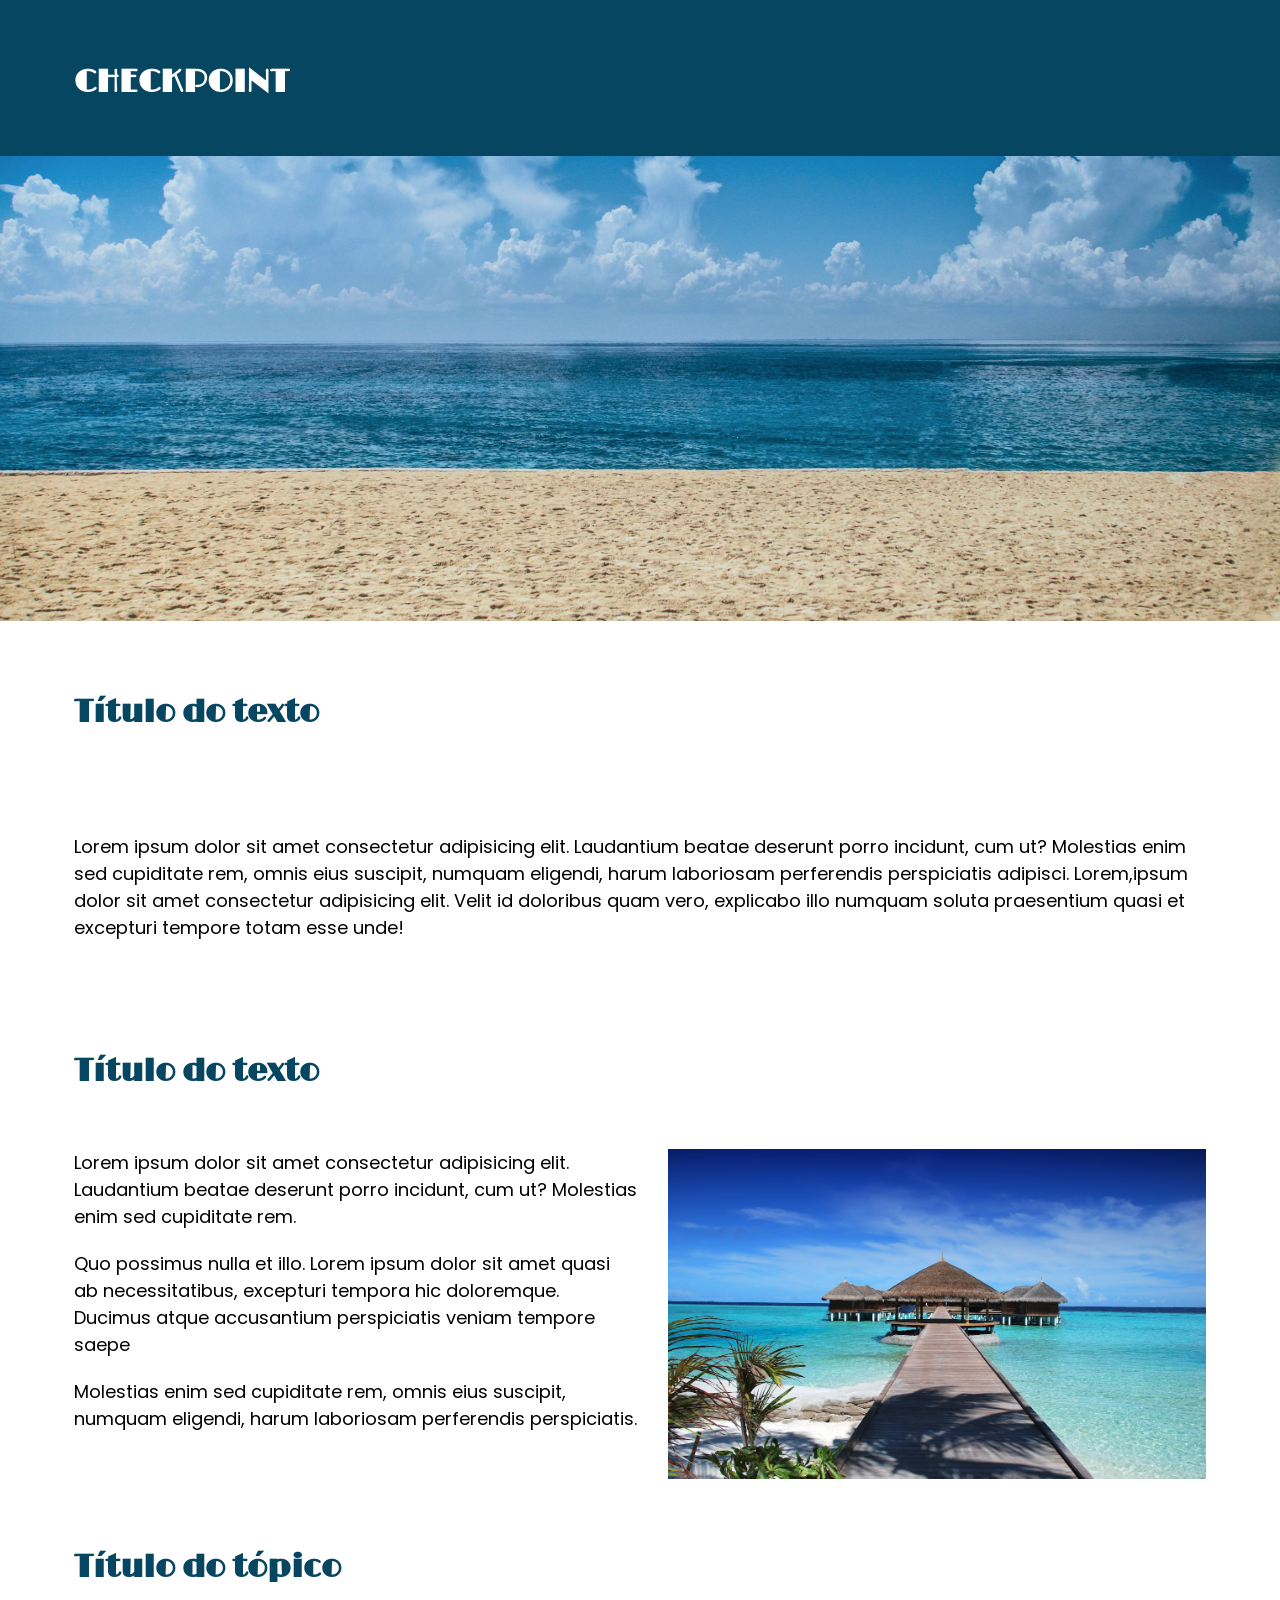
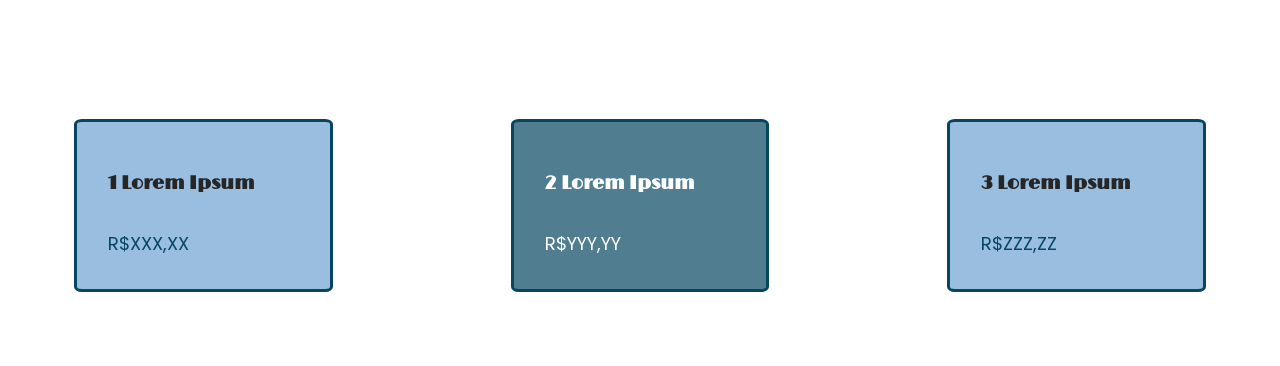
==== CP1/index.html @ 5dd76e9a "add conteudo preço" ====
<!DOCTYPE html>
<html lang="pt-br">
<head>
    <meta charset="UTF-8">
    <meta name="viewport" content="width=device-width, initial-scale=1.0">
    <link href="./style.css" rel="stylesheet">
     <link href="./flex.css" rel="stylesheet">


    <!-- Nome:Gabriella Viana Lisboa RM:573504
         Nome:Isadora -->

    <title>CHECKPOINT 1</title>
</head>
<body>
   <header>
    <h1>CHECKPOINT</h1>
  </header>

  <img src="./images/banner.jpg" alt="Praia"><br>

  <h2>Título do texto</h2>

 
 <section>
  <p>Lorem ipsum dolor sit amet consectetur adipisicing elit. Laudantium beatae deserunt porro incidunt, cum ut? Molestias enim 
    sed cupiditate rem, omnis eius suscipit, numquam eligendi, harum laboriosam perferendis perspiciatis adipisci. Lorem,ipsum 
    dolor sit amet consectetur adipisicing elit. Velit id doloribus quam vero, explicabo illo numquam soluta praesentium quasi et
    excepturi tempore totam esse unde! </p>

    <h2>Título do texto</h2>
    
    <div class="content-wrapper">
      <div class="text-content">
        <p>Lorem ipsum dolor sit amet consectetur adipisicing elit. Laudantium beatae deserunt porro incidunt, cum ut?
         Molestias enim sed cupiditate rem.</p>

         <p>
          Quo possimus nulla et illo. Lorem ipsum dolor sit amet quasi ab necessitatibus, excepturi tempora hic doloremque.
          Ducimus atque accusantium perspiciatis veniam tempore saepe</p>

          <p>Molestias enim sed cupiditate rem, omnis eius suscipit,
           numquam eligendi, harum laboriosam perferendis perspiciatis.</p>
      </div>
      <img src="./images/img-1.jpg" alt="Praia" class="side-image">
    </div>

   </section>

   <h2>Título do tópico</h2>

    <div id="modelo-5" class="container">
        <div class="box box-1"><h3>1 Lorem Ipsum</h3>
             <p id="txt">R$XXX,XX</p>
        </div>

        <div class="box box-2"><h3 id="meio">2 Lorem Ipsum</h3>
            <p id="meio-preco">R$YYY,YY</p>
        </div>
 
        <div class="box box-3"><h3>3 Lorem Ipsum</h3>
              <p id="txt">R$ZZZ,ZZ</p>
        </div>
        
    </div>




</body>
</html>
---- CP1/style.css ----
@import url('https://fonts.googleapis.com/css2?family=Limelight&display=swap');
@import url('https://fonts.googleapis.com/css2?family=Poppins:ital,wght@0,100;0,200;0,300;0,400;0,500;0,600;0,700;0,800;0,900;1,100;1,200;1,300;1,400;1,500;1,600;1,700;1,800;1,900&display=swap');
body{
    margin: 0;
    padding: 0;
    box-sizing: border-box;
}

header{
     background-color: #064661;
     padding: 42px 74px 32px;
     color: #ffffff;
     font-family: limelight;
   
    
}img{
    width: 100%;
    height: 465px;
    object-fit: cover;
}
h2{
    padding: 42px 74px 32px;
    color: #064661;
    font-family: limelight;
    font-size: 32px;
}
p{
    padding: 42px 74px ;
    font-size: 18px;
    font-family: poppins;
}

.box {
    width: 357px;
    height: 167px;
    margin: 74px;
    border-radius: 3%;
    border: 3px solid #064661;
   
}

.box-1 { background-color: #99BEDF; }
.box-2 { background-color: rgba(6, 70, 97, 0.7); }
.box-3 { background-color: #99BEDF; }

h3{
    padding: 31px;
    color: #262626;
    font-family: limelight;
   
}
#meio{
    color: #ffffff;
    padding: 31px;
    font-family: limelight;
}

#txt{
   
    color: #064661;
    font-family: poppins;
    padding: 31px;
    margin-top: -46px;  
  
}
#meio-preco{
    color: #ffffff;
    padding: 31px;
    font-family: poppins;  
    margin-top: -46px;  
}
---- CP1/flex.css ----
.content-wrapper{
    display: flex;
    align-items: stretch;
    gap: 30px;
    padding: 0 74px;
}

.text-content{
    flex: 1;
    display: flex;
    flex-direction: column;
}

.text-content p{
    padding: 0 0 20px 0;
    margin: 0;
}

.side-image{
    width: 538px;
    height: 330px;
    object-fit: cover;
    flex-shrink: 0;
}

#modelo-5{
    display: flex;
    align-items: stretch;
    gap: 30px;
    justify-content: center;
}
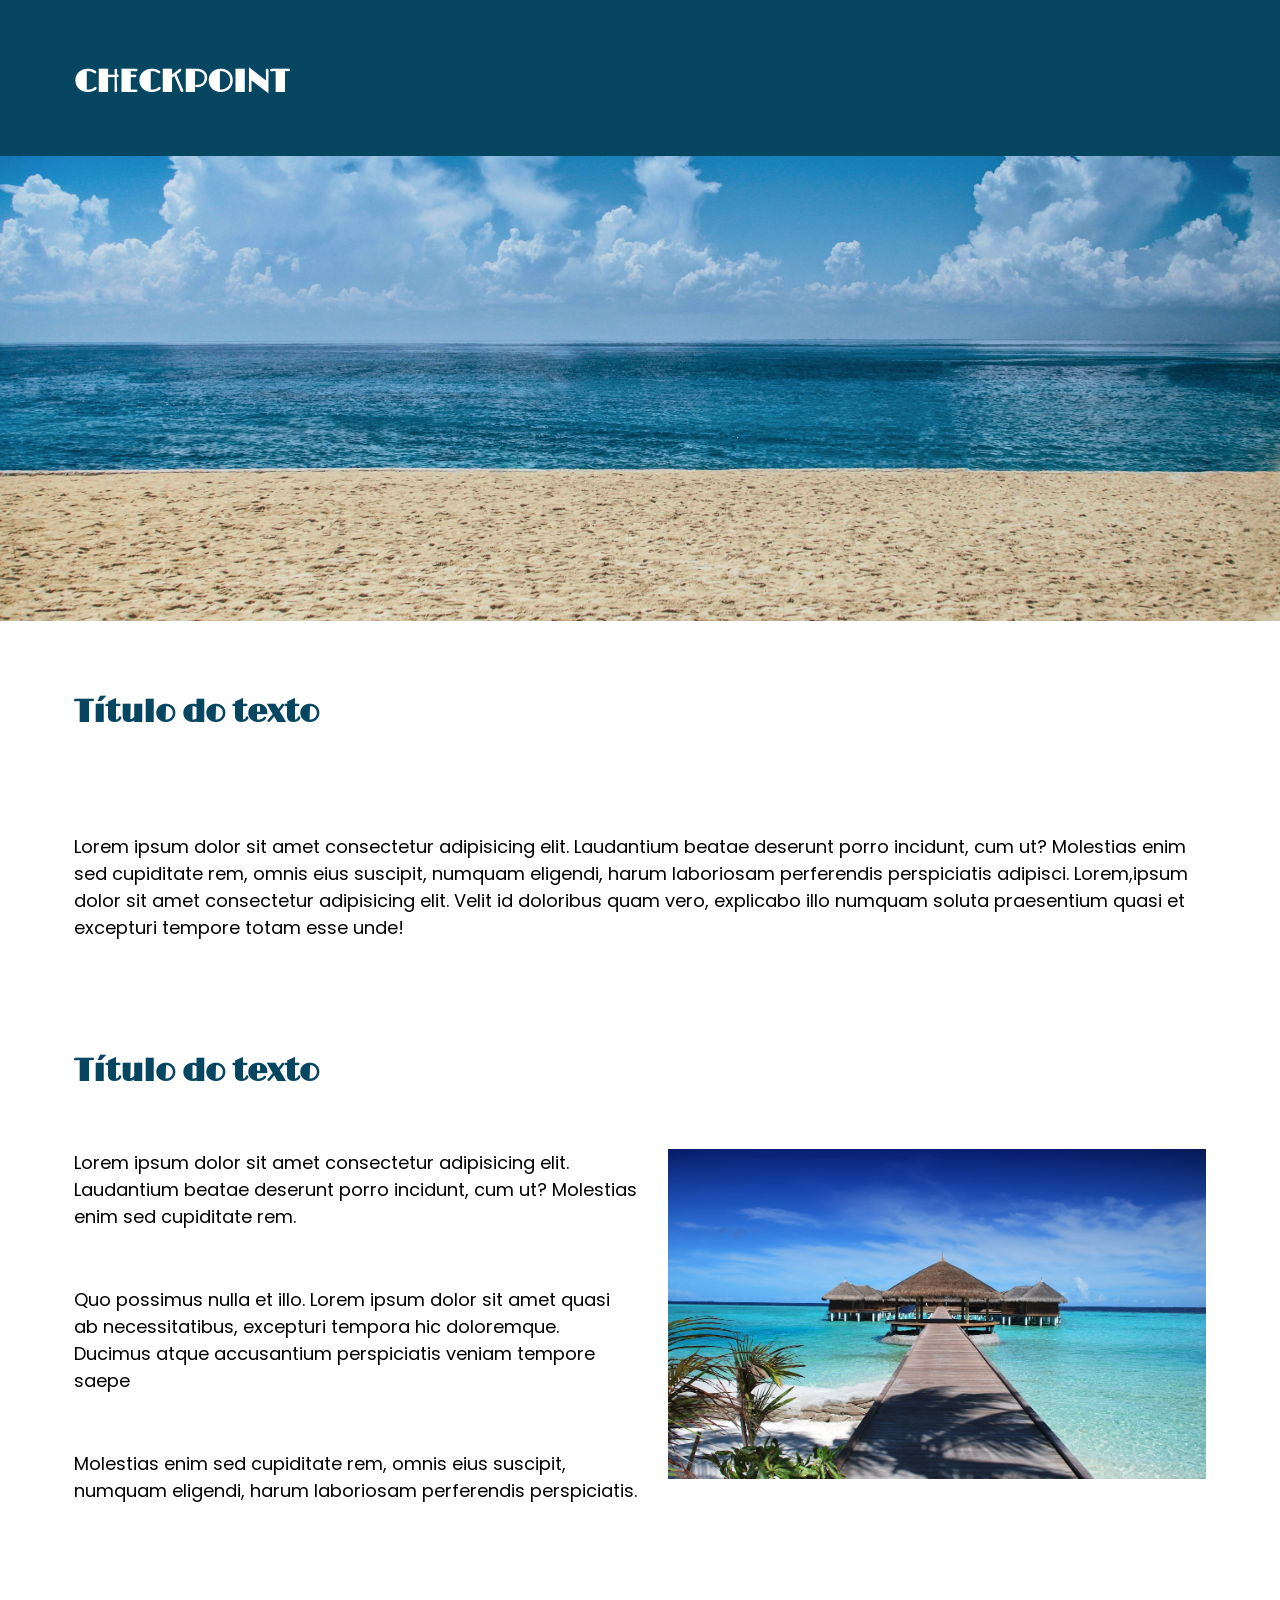
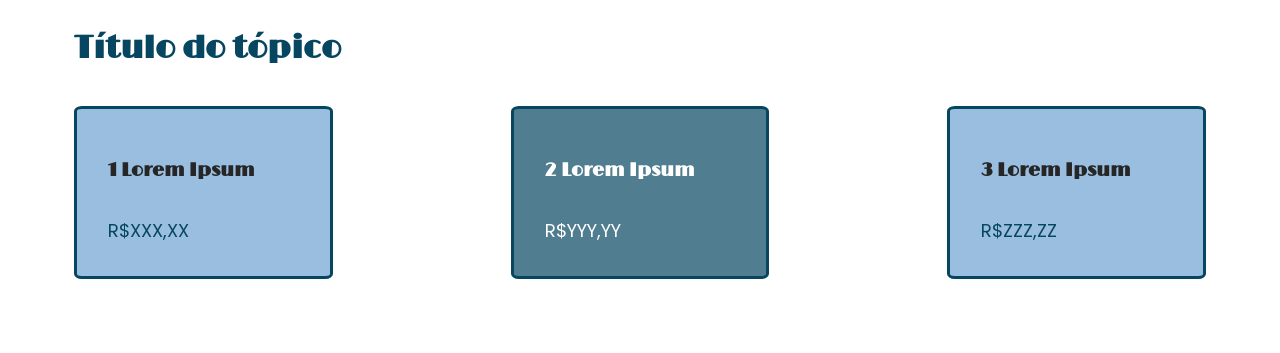
==== commit 4eb079b7: "Melhoria no box" ====
--- a/CP1/index.html
+++ b/CP1/index.html
@@ -33,14 +33,14 @@
     <div class="content-wrapper">
       <div class="text-content">
         <p>Lorem ipsum dolor sit amet consectetur adipisicing elit. Laudantium beatae deserunt porro incidunt, cum ut?
-         Molestias enim sed cupiditate rem.</p>
+         Molestias enim sed cupiditate rem.</p><br><br>
 
          <p>
           Quo possimus nulla et illo. Lorem ipsum dolor sit amet quasi ab necessitatibus, excepturi tempora hic doloremque.
-          Ducimus atque accusantium perspiciatis veniam tempore saepe</p>
+          Ducimus atque accusantium perspiciatis veniam tempore saepe</p><br><br>
 
           <p>Molestias enim sed cupiditate rem, omnis eius suscipit,
-           numquam eligendi, harum laboriosam perferendis perspiciatis.</p>
+           numquam eligendi, harum laboriosam perferendis perspiciatis.</p><br><br>
       </div>
       <img src="./images/img-1.jpg" alt="Praia" class="side-image">
     </div>
--- a/CP1/style.css
+++ b/CP1/style.css
@@ -36,6 +36,7 @@
     margin: 74px;
     border-radius: 3%;
     border: 3px solid #064661;
+    margin-top: -20px;
    
 }
 
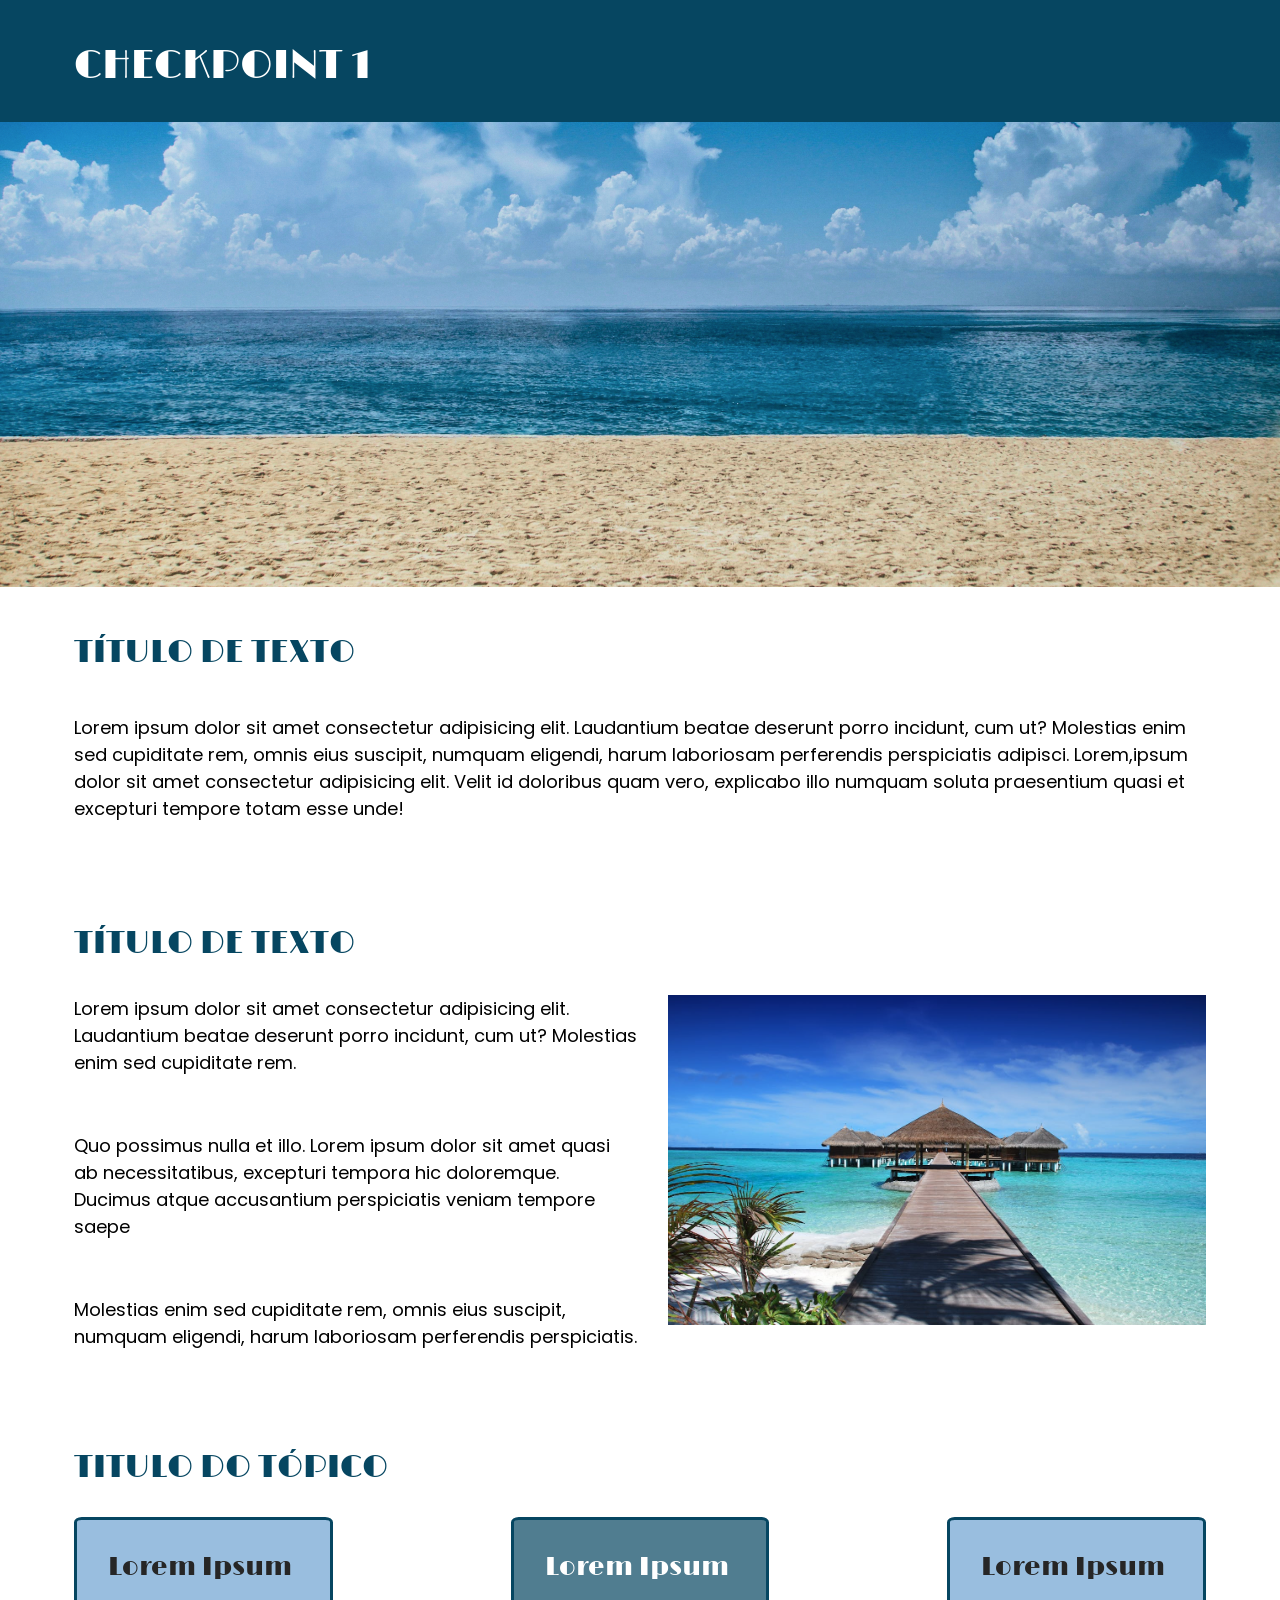
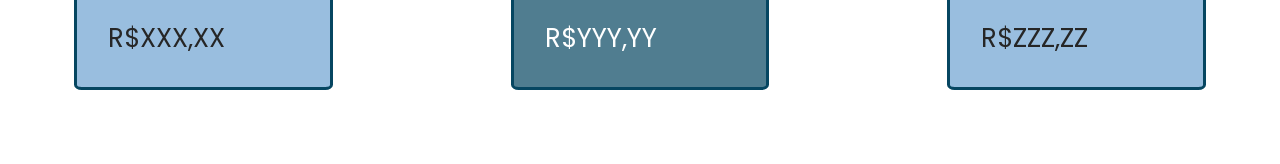
==== commit a834f479: "feat/conteudos do box preço ajustados" ====
--- a/CP1/index.html
+++ b/CP1/index.html
@@ -14,21 +14,28 @@
 </head>
 <body>
    <header>
-    <h1>CHECKPOINT</h1>
+    <div class="header-content">
+        CHECKPOINT 1
+    </div>
   </header>
 
   <img src="./images/banner.jpg" alt="Praia"><br>
+<div class="content">
+    TÍTULO DE TEXTO
+</div><br>
 
-  <h2>Título do texto</h2>
 
- 
- <section>
-  <p>Lorem ipsum dolor sit amet consectetur adipisicing elit. Laudantium beatae deserunt porro incidunt, cum ut? Molestias enim 
+  
+   <p>Lorem ipsum dolor sit amet consectetur adipisicing elit. Laudantium beatae deserunt porro incidunt, cum ut? Molestias enim 
     sed cupiditate rem, omnis eius suscipit, numquam eligendi, harum laboriosam perferendis perspiciatis adipisci. Lorem,ipsum 
     dolor sit amet consectetur adipisicing elit. Velit id doloribus quam vero, explicabo illo numquam soluta praesentium quasi et
     excepturi tempore totam esse unde! </p>
+   
 
-    <h2>Título do texto</h2>
+   <div class="content">
+    TÍTULO DE TEXTO
+</div>
+
     
     <div class="content-wrapper">
       <div class="text-content">
@@ -45,20 +52,26 @@
       <img src="./images/img-1.jpg" alt="Praia" class="side-image">
     </div>
 
-   </section>
+   
 
-   <h2>Título do tópico</h2>
+   <div class="content">
+    TITULO DO TÓPICO
+</div><br>
+
 
     <div id="modelo-5" class="container">
-        <div class="box box-1"><h3>1 Lorem Ipsum</h3>
+        <div class="box box-1">
+          <div class="preco">Lorem Ipsum</div>
              <p id="txt">R$XXX,XX</p>
         </div>
 
-        <div class="box box-2"><h3 id="meio">2 Lorem Ipsum</h3>
+        <div class="box box-2">
+          <div class="meio">Lorem Ipsum</div>
             <p id="meio-preco">R$YYY,YY</p>
         </div>
  
-        <div class="box box-3"><h3>3 Lorem Ipsum</h3>
+        <div class="box box-3">
+          <div class="preco">Lorem Ipsum</div>
               <p id="txt">R$ZZZ,ZZ</p>
         </div>
         
--- a/CP1/style.css
+++ b/CP1/style.css
@@ -8,26 +8,35 @@
 
 header{
      background-color: #064661;
-     padding: 42px 74px 32px;
-     color: #ffffff;
-     font-family: limelight;
+    
    
-    
-}img{
-    width: 100%;
-    height: 465px;
-    object-fit: cover;
+
 }
-h2{
+.header-content{
+    padding: 42px 74px 32px;
+    color: #ffffff;
+    font-family: limelight;
+    font-size: 40px;
+   
+}
+.content{
     padding: 42px 74px 32px;
     color: #064661;
     font-family: limelight;
     font-size: 32px;
 }
+
+img{
+    width: 100%;
+    height: 465px;
+    object-fit: cover;
+}
+
 p{
     padding: 42px 74px ;
     font-size: 18px;
     font-family: poppins;
+    margin-top: -50px;
 }
 
 .box {
@@ -44,31 +53,35 @@
 .box-2 { background-color: rgba(6, 70, 97, 0.7); }
 .box-3 { background-color: #99BEDF; }
 
-h3{
-    padding: 31px;
+.preco{
     color: #262626;
     font-family: limelight;
-   
+    padding: 31px;
+    font-size: 26px;
 }
-#meio{
+
+.meio{
     color: #ffffff;
     padding: 31px;
     font-family: limelight;
+    font-size: 26px;
 }
 
 #txt{
    
-    color: #064661;
+    color: #262626;
     font-family: poppins;
     padding: 31px;
-    margin-top: -46px;  
+    margin-top: -26px; 
+    font-size: 26px;
   
 }
 #meio-preco{
     color: #ffffff;
     padding: 31px;
     font-family: poppins;  
-    margin-top: -46px;  
+    margin-top: -26px;   
+    font-size: 26px;
 }
 
 
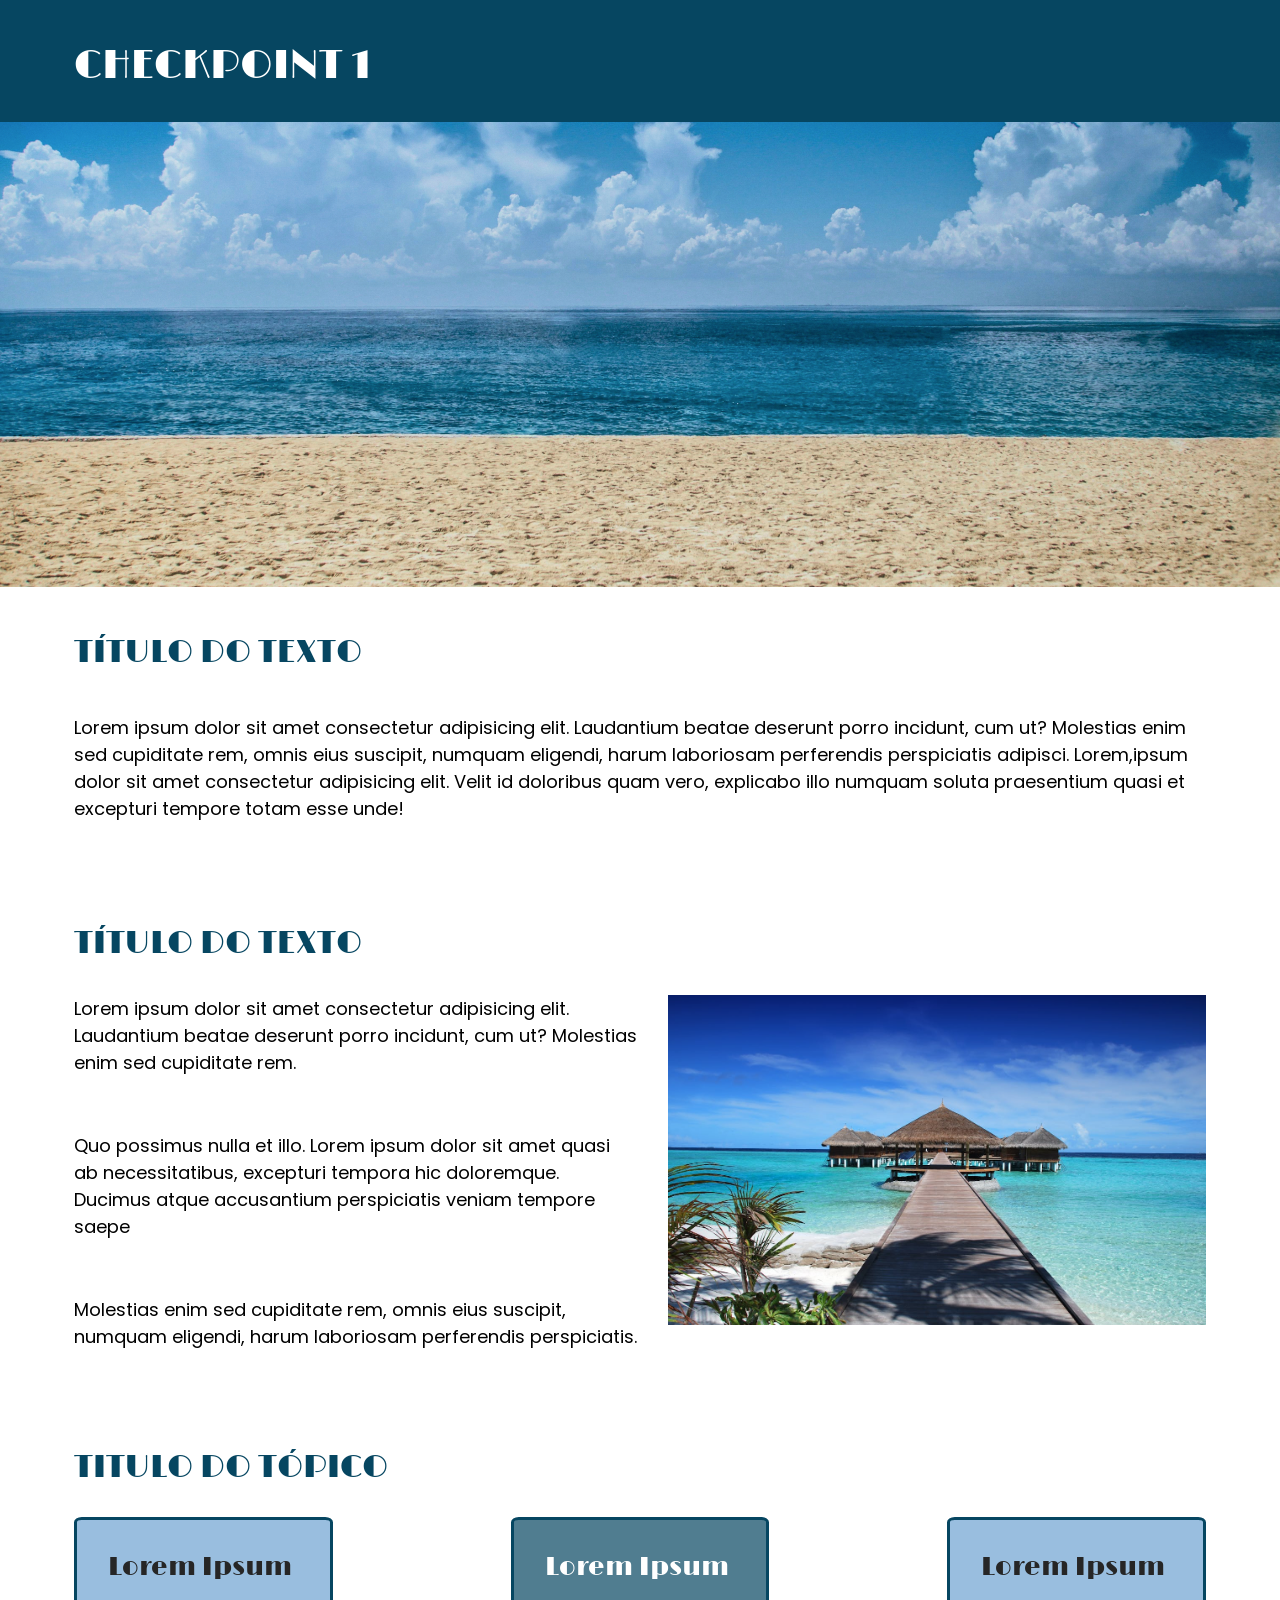
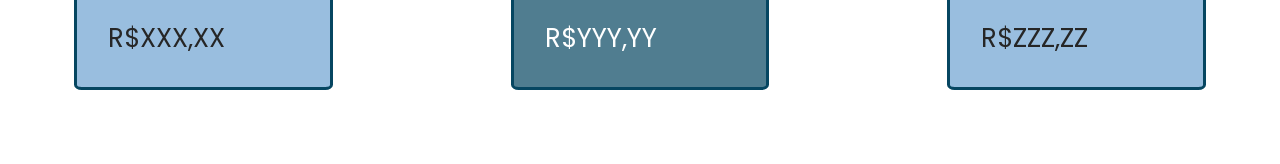
==== commit 5212f6d5: "fix/correção nos titulos dos textos" ====
--- a/CP1/index.html
+++ b/CP1/index.html
@@ -21,7 +21,7 @@
 
   <img src="./images/banner.jpg" alt="Praia"><br>
 <div class="content">
-    TÍTULO DE TEXTO
+    TÍTULO DO TEXTO
 </div><br>
 
 
@@ -33,7 +33,7 @@
    
 
    <div class="content">
-    TÍTULO DE TEXTO
+    TÍTULO DO TEXTO
 </div>
 
     
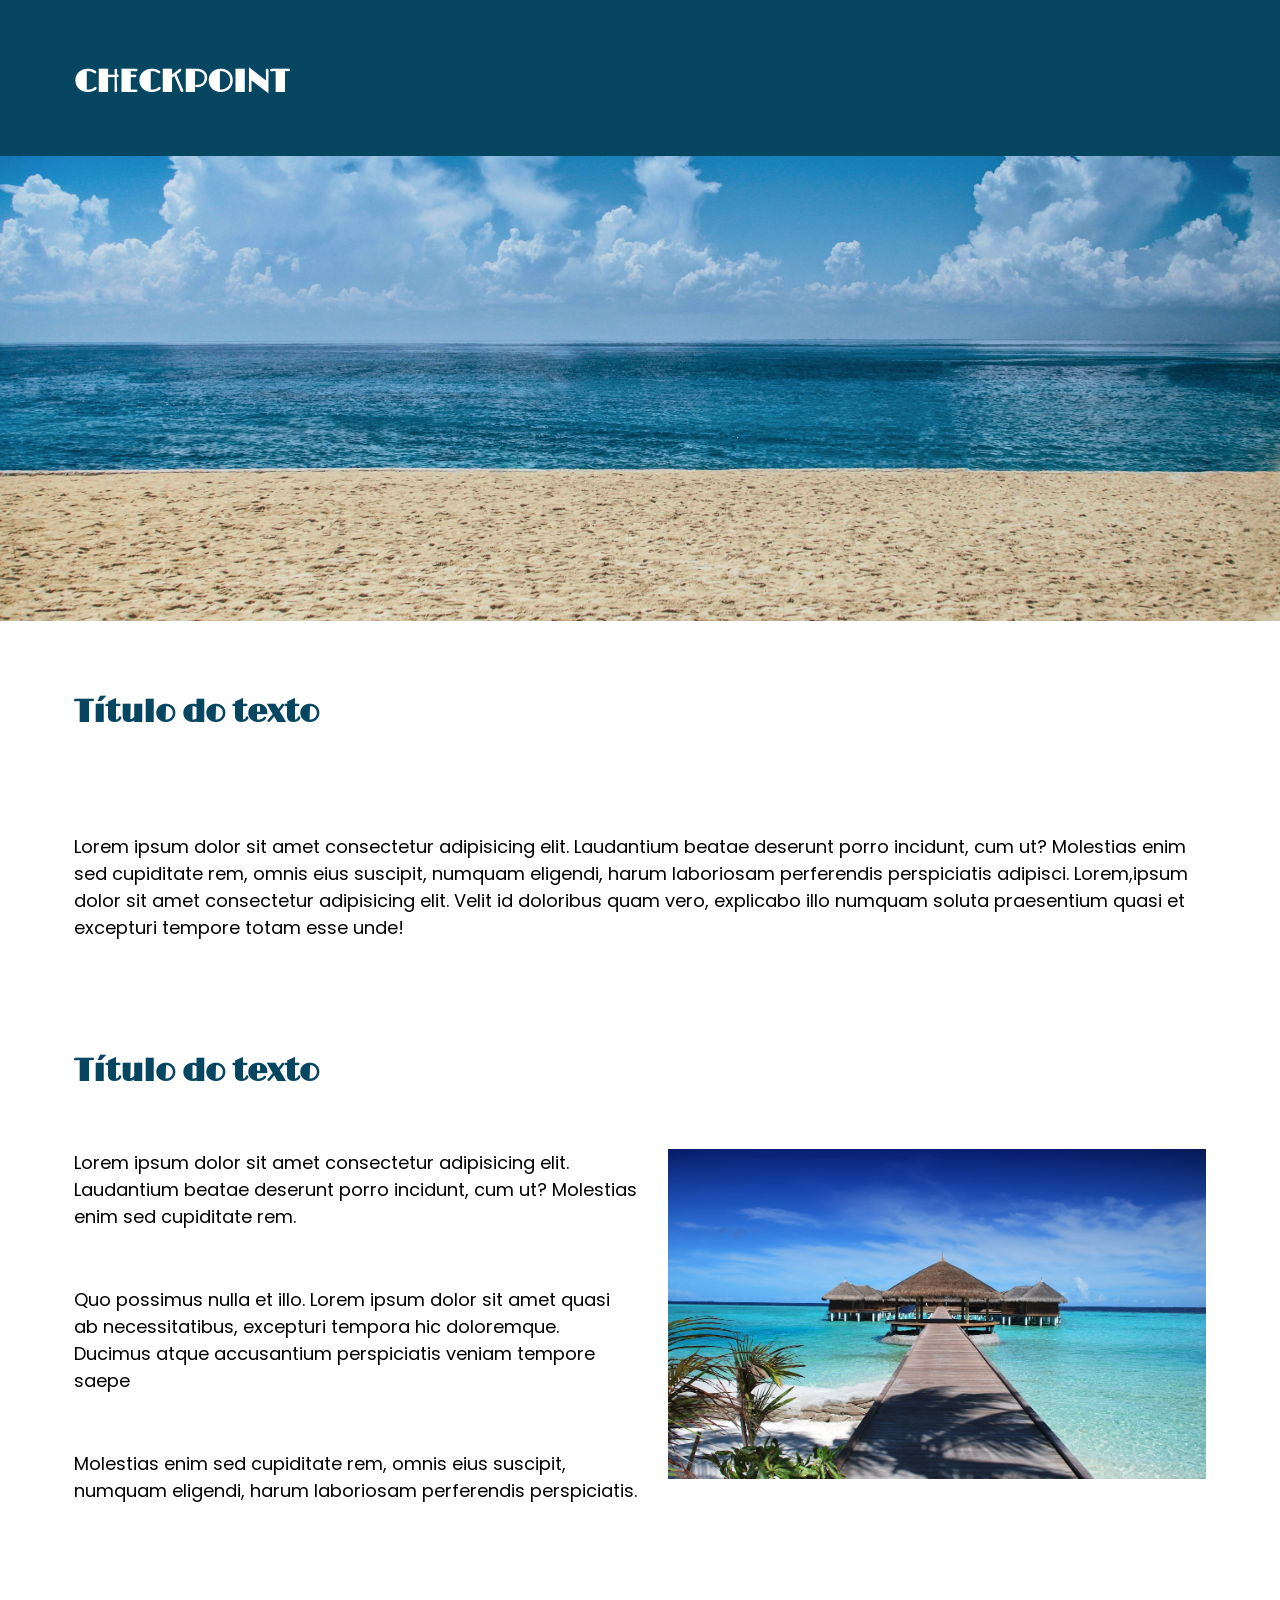
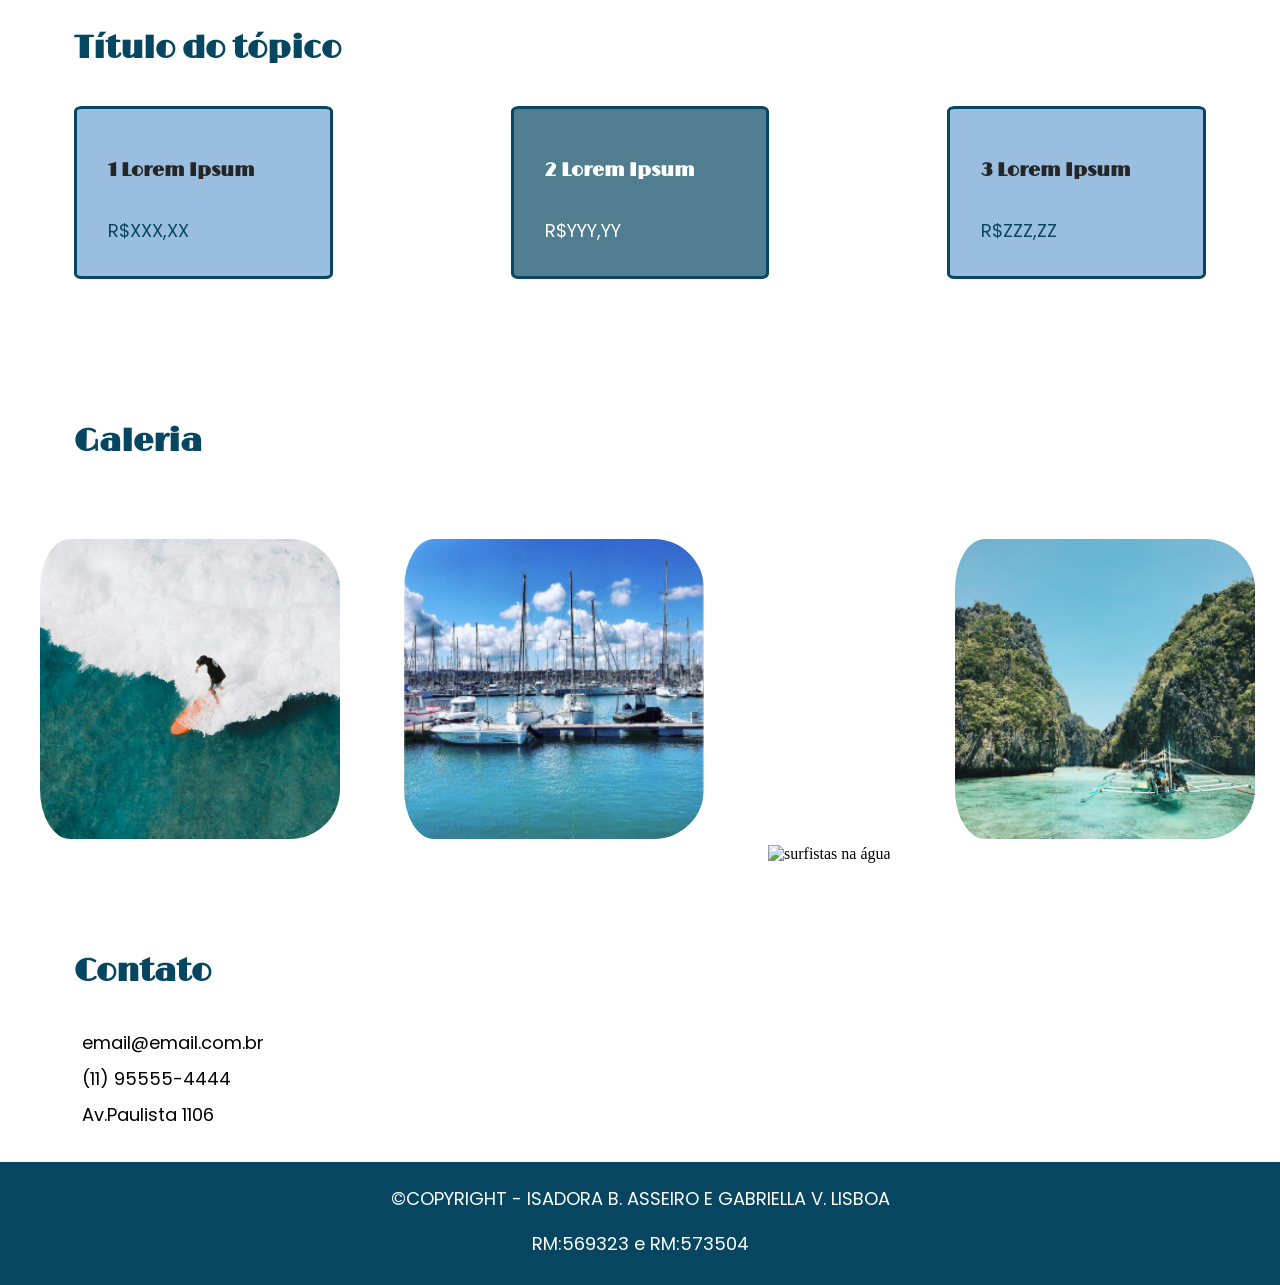
==== commit 9eb68d13: "feat/galeria-contato-footer" ====
--- a/CP1/index.html
+++ b/CP1/index.html
@@ -3,39 +3,36 @@
 <head>
     <meta charset="UTF-8">
     <meta name="viewport" content="width=device-width, initial-scale=1.0">
+
+    <link href="https://cdn.boxicons.com/3.0.8/fonts/basic/boxicons.min.css" rel="stylesheet">
     <link href="./style.css" rel="stylesheet">
-     <link href="./flex.css" rel="stylesheet">
+    <link href="./flex.css" rel="stylesheet">
+     
+     
 
 
     <!-- Nome:Gabriella Viana Lisboa RM:573504
-         Nome:Isadora -->
+         Nome:Isadora Basso Asseiro RM:569323 !-->
 
     <title>CHECKPOINT 1</title>
 </head>
 <body>
    <header>
-    <div class="header-content">
-        CHECKPOINT 1
-    </div>
+    <h1>CHECKPOINT</h1>
   </header>
 
   <img src="./images/banner.jpg" alt="Praia"><br>
-<div class="content">
-    TÍTULO DO TEXTO
-</div><br>
 
+  <h2>Título do texto</h2>
 
-  
-   <p>Lorem ipsum dolor sit amet consectetur adipisicing elit. Laudantium beatae deserunt porro incidunt, cum ut? Molestias enim 
+ 
+ <section>
+  <p>Lorem ipsum dolor sit amet consectetur adipisicing elit. Laudantium beatae deserunt porro incidunt, cum ut? Molestias enim 
     sed cupiditate rem, omnis eius suscipit, numquam eligendi, harum laboriosam perferendis perspiciatis adipisci. Lorem,ipsum 
     dolor sit amet consectetur adipisicing elit. Velit id doloribus quam vero, explicabo illo numquam soluta praesentium quasi et
     excepturi tempore totam esse unde! </p>
-   
 
-   <div class="content">
-    TÍTULO DO TEXTO
-</div>
-
+    <h2>Título do texto</h2>
     
     <div class="content-wrapper">
       <div class="text-content">
@@ -52,31 +49,59 @@
       <img src="./images/img-1.jpg" alt="Praia" class="side-image">
     </div>
 
-   
+   </section>
 
-   <div class="content">
-    TITULO DO TÓPICO
-</div><br>
-
+   <h2>Título do tópico</h2>
 
     <div id="modelo-5" class="container">
-        <div class="box box-1">
-          <div class="preco">Lorem Ipsum</div>
+        <div class="box box-1"><h3>1 Lorem Ipsum</h3>
              <p id="txt">R$XXX,XX</p>
         </div>
 
-        <div class="box box-2">
-          <div class="meio">Lorem Ipsum</div>
+        <div class="box box-2"><h3 id="meio">2 Lorem Ipsum</h3>
             <p id="meio-preco">R$YYY,YY</p>
         </div>
  
-        <div class="box box-3">
-          <div class="preco">Lorem Ipsum</div>
+        <div class="box box-3"><h3>3 Lorem Ipsum</h3>
               <p id="txt">R$ZZZ,ZZ</p>
         </div>
-        
+      
     </div>
 
+    <h2>Galeria</h2>
+    <div id="galeria"> 
+    <img src="./images/img-2.jpg" alt="homem surfando">
+    <img src="./images/img-3.jpg" alt="barcos na água">
+    <img src="./images/img-4.jpg" alt="surfistas na água ">
+    <img src="./images/img-5.jpg" alt="mar e montanhas ">
+  </div>
+   
+  <h2>Contato</h2>
+
+  <div id="contatos" class="itens">
+
+    <p>
+    <i class="bx bx-envelope"></i>
+    email@email.com.br
+    </p>
+
+    <p>
+      <i class="bx bx-phone"></i>
+      (11) 95555-4444
+    </p>
+
+    <p>
+       <i class="bx bx-location"></i>
+       Av.Paulista 1106</p>
+  </div>
+  
+  <footer>
+    <p>©COPYRIGHT - ISADORA B. ASSEIRO E GABRIELLA V. LISBOA
+    </p>
+    <p>RM:569323 e RM:573504
+    </p>
+
+  </footer>
 
 
 
--- a/CP1/style.css
+++ b/CP1/style.css
@@ -8,35 +8,26 @@
 
 header{
      background-color: #064661;
+     padding: 42px 74px 32px;
+     color: #ffffff;
+     font-family: limelight;
+   
     
-   
-
+}img{
+    width: 100%;
+    height: 465px;
+    object-fit: cover;
 }
-.header-content{
-    padding: 42px 74px 32px;
-    color: #ffffff;
-    font-family: limelight;
-    font-size: 40px;
-   
-}
-.content{
+h2{
     padding: 42px 74px 32px;
     color: #064661;
     font-family: limelight;
     font-size: 32px;
 }
-
-img{
-    width: 100%;
-    height: 465px;
-    object-fit: cover;
-}
-
 p{
     padding: 42px 74px ;
     font-size: 18px;
     font-family: poppins;
-    margin-top: -50px;
 }
 
 .box {
@@ -53,38 +44,60 @@
 .box-2 { background-color: rgba(6, 70, 97, 0.7); }
 .box-3 { background-color: #99BEDF; }
 
-.preco{
+h3{
+    padding: 31px;
     color: #262626;
     font-family: limelight;
-    padding: 31px;
-    font-size: 26px;
+   
 }
-
-.meio{
+#meio{
     color: #ffffff;
     padding: 31px;
     font-family: limelight;
-    font-size: 26px;
 }
 
 #txt{
    
-    color: #262626;
+    color: #064661;
     font-family: poppins;
     padding: 31px;
-    margin-top: -26px; 
-    font-size: 26px;
+    margin-top: -46px;  
   
 }
 #meio-preco{
     color: #ffffff;
     padding: 31px;
     font-family: poppins;  
-    margin-top: -26px;   
-    font-size: 26px;
+    margin-top: -46px;  
+}
+
+#galeria img{
+    width: 300px;
+    height: 300px;
+    object-fit: cover;
+    margin: 20px;
+    border-radius: 50px;
+    padding-left: 20px;
+}
+footer {
+    background-color: #064661;
+     padding: 5px;
+     padding-bottom: 10px;
+    
+}
+
+footer p{
+    gap: 0px;
+    color: #ffffff;
+    font-family: poppins;
+    text-align: center;
+    padding: 0px;
+
+}
+
+#contatos {
+    padding-bottom: 25px;
+    margin-top: -20px;
 }
 
 
-
-
-
--- a/CP1/flex.css
+++ b/CP1/flex.css
@@ -30,5 +30,15 @@
     justify-content: center;
 }
 
+.itens p {
+    display: flex;
+    align-items: left;
+    gap: 8px;
+    margin: 4px 0;
+    margin-left: 0px;
+    padding-left: 0px;
+    padding: 0px 74px ;
+    padding-bottom: 5px;
 
+}
 
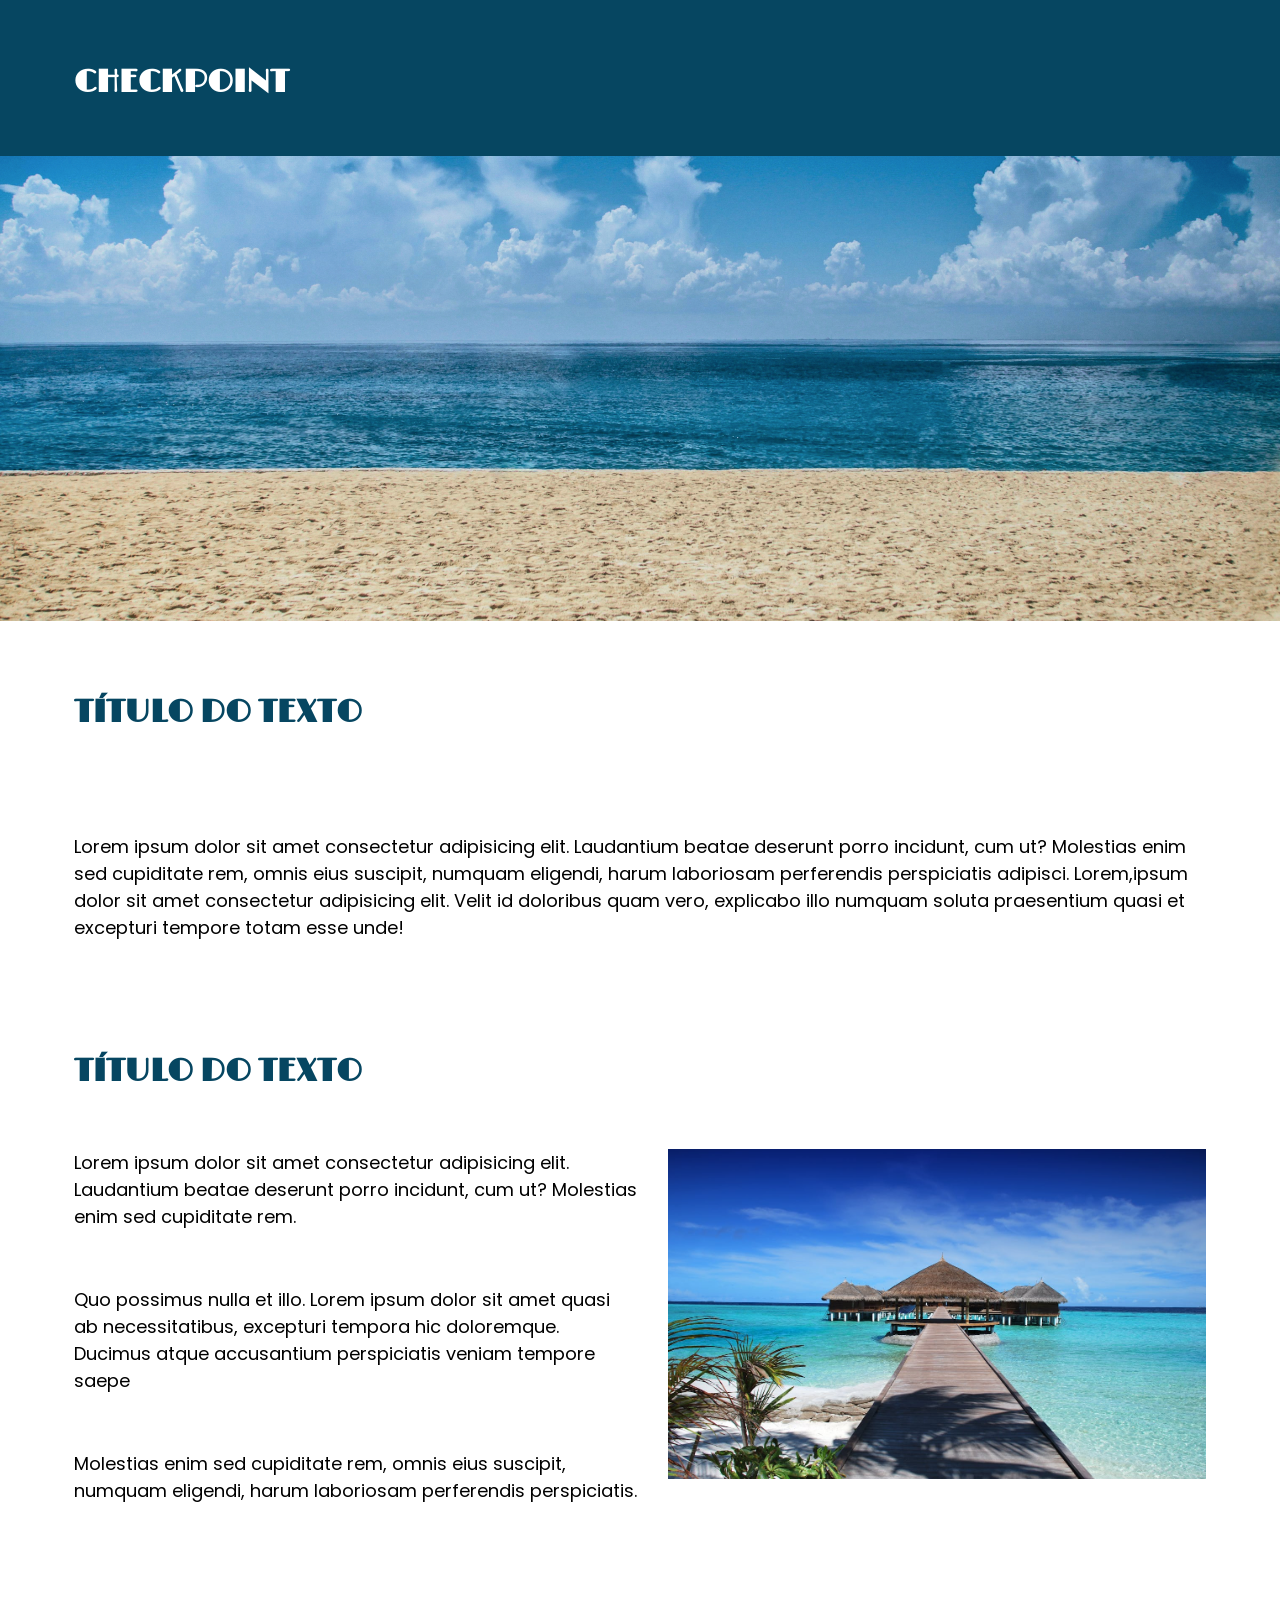
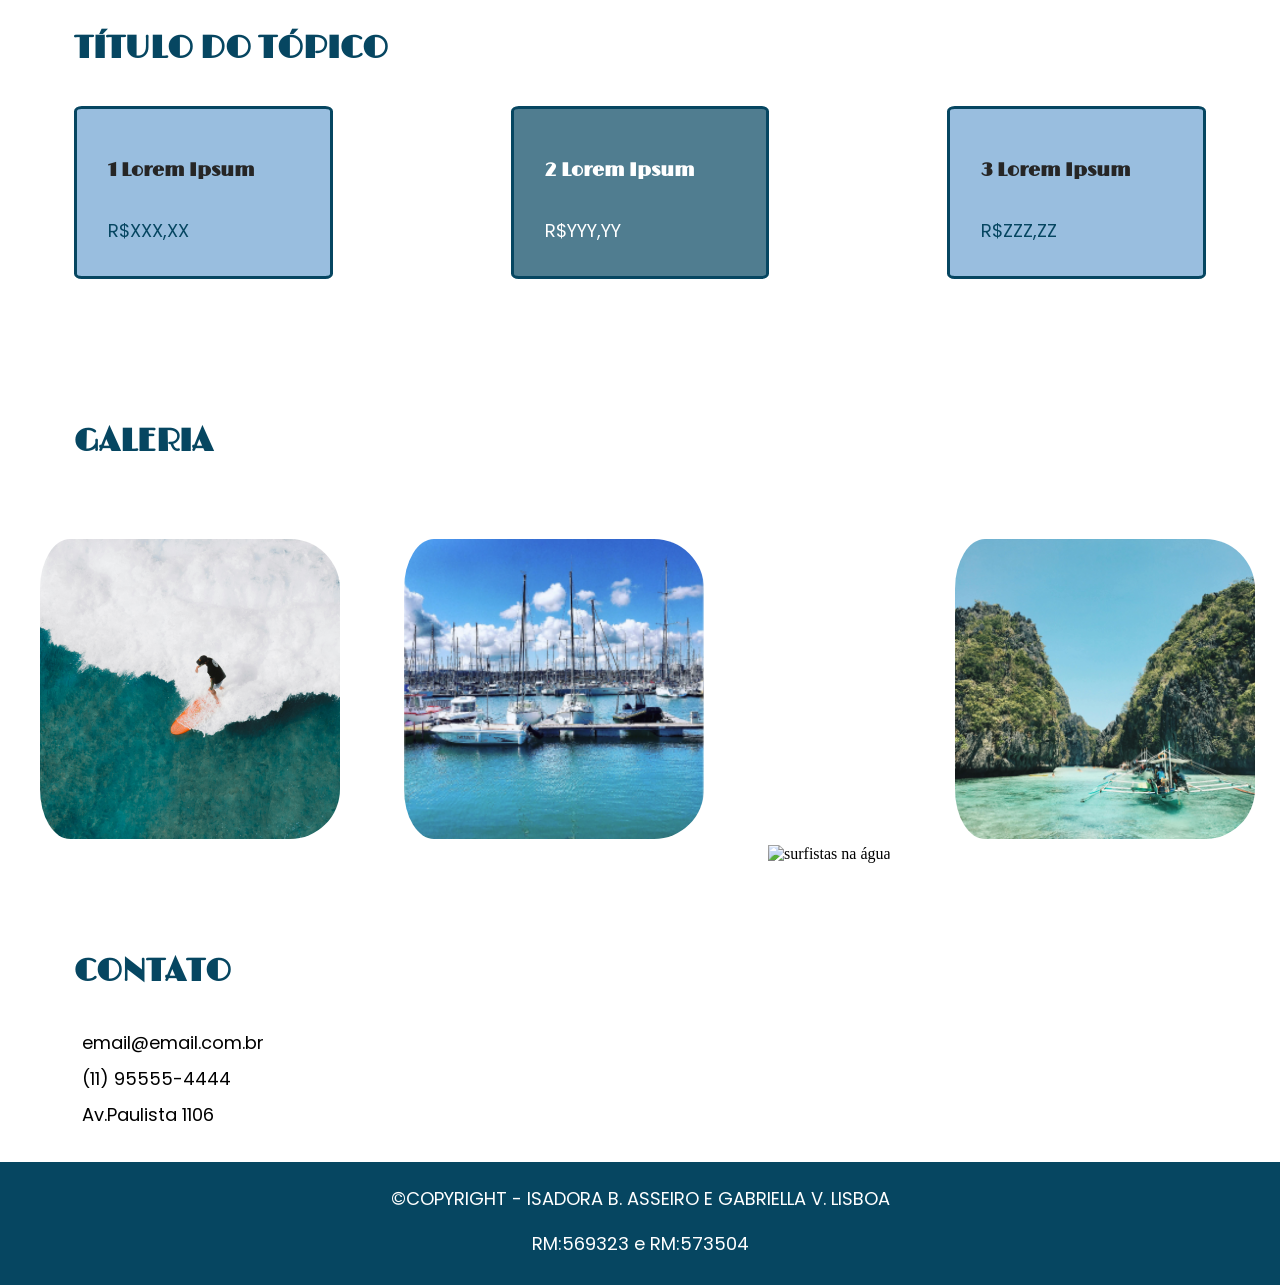
==== commit f32c1c8f: "fix/textos" ====
--- a/CP1/index.html
+++ b/CP1/index.html
@@ -23,7 +23,7 @@
 
   <img src="./images/banner.jpg" alt="Praia"><br>
 
-  <h2>Título do texto</h2>
+  <h2>TÍTULO DO TEXTO</h2>
 
  
  <section>
@@ -32,7 +32,7 @@
     dolor sit amet consectetur adipisicing elit. Velit id doloribus quam vero, explicabo illo numquam soluta praesentium quasi et
     excepturi tempore totam esse unde! </p>
 
-    <h2>Título do texto</h2>
+    <h2>TÍTULO DO TEXTO</h2>
     
     <div class="content-wrapper">
       <div class="text-content">
@@ -51,7 +51,7 @@
 
    </section>
 
-   <h2>Título do tópico</h2>
+   <h2>TÍTULO DO TÓPICO</h2>
 
     <div id="modelo-5" class="container">
         <div class="box box-1"><h3>1 Lorem Ipsum</h3>
@@ -68,7 +68,7 @@
       
     </div>
 
-    <h2>Galeria</h2>
+    <h2>GALERIA</h2>
     <div id="galeria"> 
     <img src="./images/img-2.jpg" alt="homem surfando">
     <img src="./images/img-3.jpg" alt="barcos na água">
@@ -76,7 +76,7 @@
     <img src="./images/img-5.jpg" alt="mar e montanhas ">
   </div>
    
-  <h2>Contato</h2>
+  <h2>CONTATO</h2>
 
   <div id="contatos" class="itens">
 
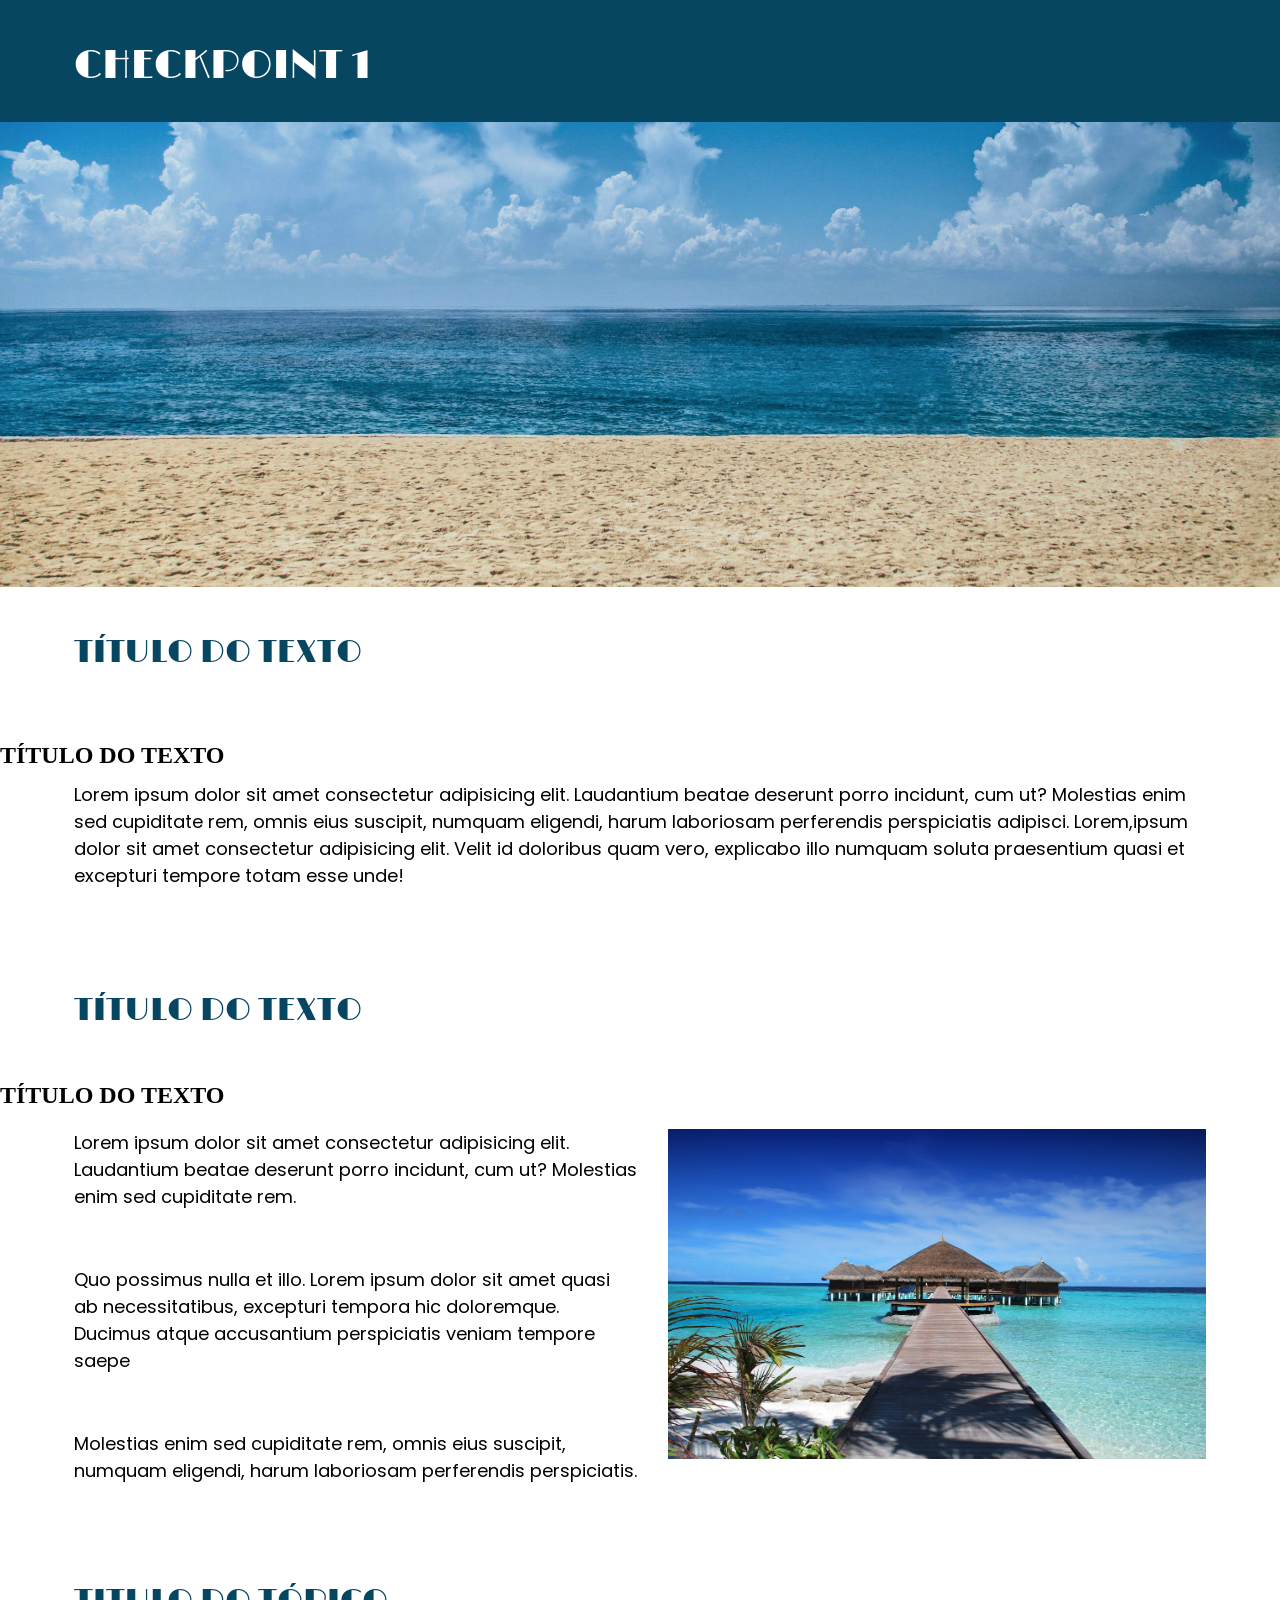
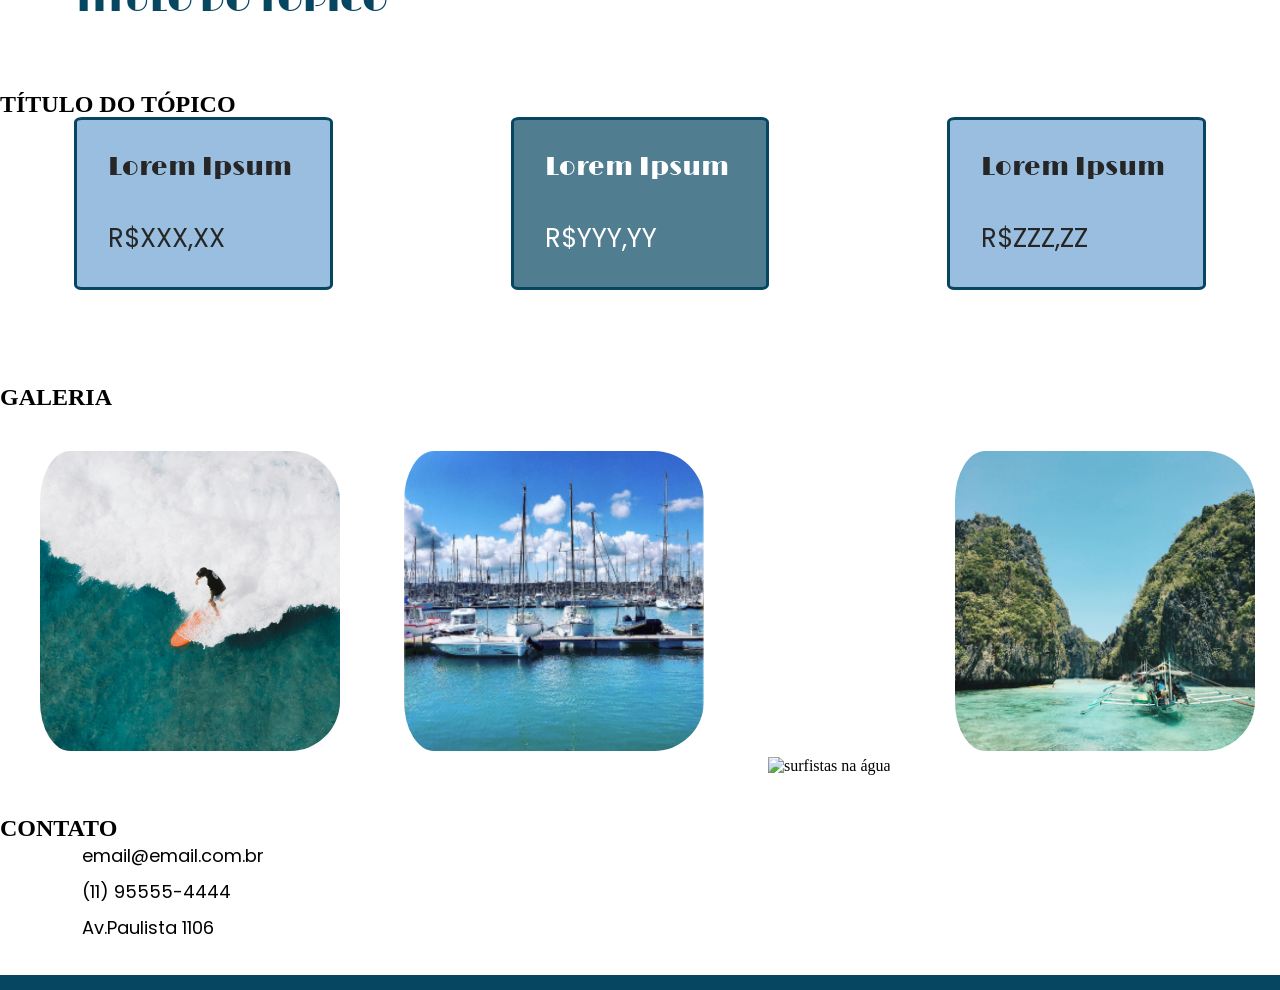
==== commit 72715bed: "Merge branch 'main' into fix/texto" ====
--- a/CP1/index.html
+++ b/CP1/index.html
@@ -18,19 +18,28 @@
 </head>
 <body>
    <header>
-    <h1>CHECKPOINT</h1>
+    <div class="header-content">
+        CHECKPOINT 1
+    </div>
   </header>
 
   <img src="./images/banner.jpg" alt="Praia"><br>
+<div class="content">
+    TÍTULO DO TEXTO
+</div><br>
 
   <h2>TÍTULO DO TEXTO</h2>
 
- 
- <section>
-  <p>Lorem ipsum dolor sit amet consectetur adipisicing elit. Laudantium beatae deserunt porro incidunt, cum ut? Molestias enim 
+  
+   <p>Lorem ipsum dolor sit amet consectetur adipisicing elit. Laudantium beatae deserunt porro incidunt, cum ut? Molestias enim 
     sed cupiditate rem, omnis eius suscipit, numquam eligendi, harum laboriosam perferendis perspiciatis adipisci. Lorem,ipsum 
     dolor sit amet consectetur adipisicing elit. Velit id doloribus quam vero, explicabo illo numquam soluta praesentium quasi et
     excepturi tempore totam esse unde! </p>
+   
+
+   <div class="content">
+    TÍTULO DO TEXTO
+</div>
 
     <h2>TÍTULO DO TEXTO</h2>
     
@@ -49,20 +58,27 @@
       <img src="./images/img-1.jpg" alt="Praia" class="side-image">
     </div>
 
-   </section>
+   
+
+   <div class="content">
+    TITULO DO TÓPICO
+</div><br>
 
    <h2>TÍTULO DO TÓPICO</h2>
 
     <div id="modelo-5" class="container">
-        <div class="box box-1"><h3>1 Lorem Ipsum</h3>
+        <div class="box box-1">
+          <div class="preco">Lorem Ipsum</div>
              <p id="txt">R$XXX,XX</p>
         </div>
 
-        <div class="box box-2"><h3 id="meio">2 Lorem Ipsum</h3>
+        <div class="box box-2">
+          <div class="meio">Lorem Ipsum</div>
             <p id="meio-preco">R$YYY,YY</p>
         </div>
  
-        <div class="box box-3"><h3>3 Lorem Ipsum</h3>
+        <div class="box box-3">
+          <div class="preco">Lorem Ipsum</div>
               <p id="txt">R$ZZZ,ZZ</p>
         </div>
       
--- a/CP1/style.css
+++ b/CP1/style.css
@@ -8,26 +8,35 @@
 
 header{
      background-color: #064661;
-     padding: 42px 74px 32px;
-     color: #ffffff;
-     font-family: limelight;
+    
    
-    
-}img{
-    width: 100%;
-    height: 465px;
-    object-fit: cover;
+
 }
-h2{
+.header-content{
+    padding: 42px 74px 32px;
+    color: #ffffff;
+    font-family: limelight;
+    font-size: 40px;
+   
+}
+.content{
     padding: 42px 74px 32px;
     color: #064661;
     font-family: limelight;
     font-size: 32px;
 }
+
+img{
+    width: 100%;
+    height: 465px;
+    object-fit: cover;
+}
+
 p{
     padding: 42px 74px ;
     font-size: 18px;
     font-family: poppins;
+    margin-top: -50px;
 }
 
 .box {
@@ -44,31 +53,35 @@
 .box-2 { background-color: rgba(6, 70, 97, 0.7); }
 .box-3 { background-color: #99BEDF; }
 
-h3{
-    padding: 31px;
+.preco{
     color: #262626;
     font-family: limelight;
-   
+    padding: 31px;
+    font-size: 26px;
 }
-#meio{
+
+.meio{
     color: #ffffff;
     padding: 31px;
     font-family: limelight;
+    font-size: 26px;
 }
 
 #txt{
    
-    color: #064661;
+    color: #262626;
     font-family: poppins;
     padding: 31px;
-    margin-top: -46px;  
+    margin-top: -26px; 
+    font-size: 26px;
   
 }
 #meio-preco{
     color: #ffffff;
     padding: 31px;
     font-family: poppins;  
-    margin-top: -46px;  
+    margin-top: -26px;   
+    font-size: 26px;
 }
 
 #galeria img{
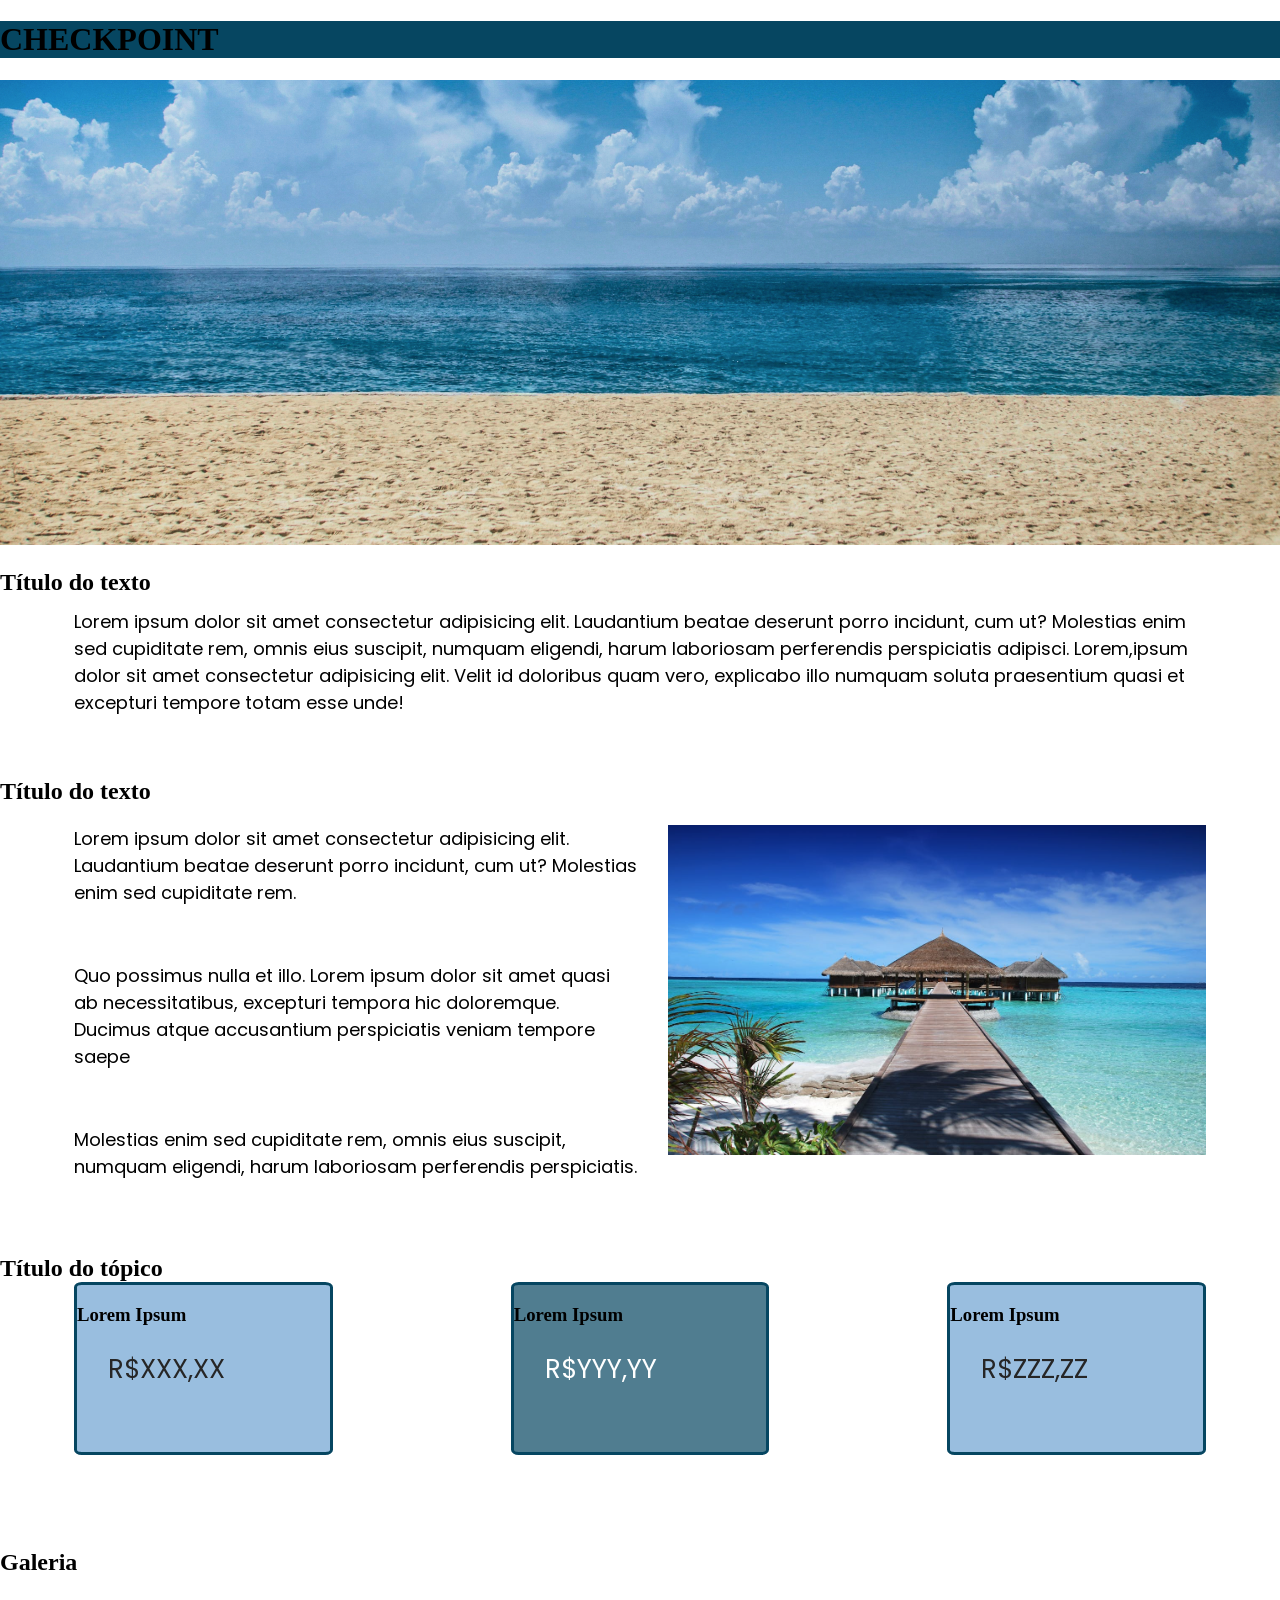
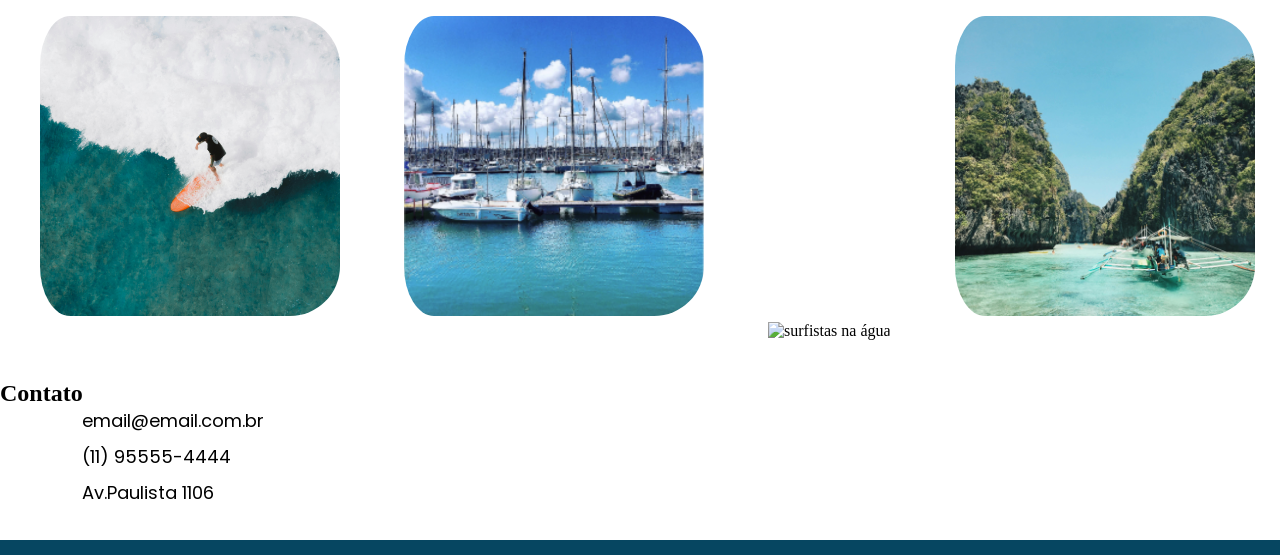
==== commit a389b045: "fix/ coreção de texto dos preços" ====
--- a/CP1/index.html
+++ b/CP1/index.html
@@ -18,30 +18,21 @@
 </head>
 <body>
    <header>
-    <div class="header-content">
-        CHECKPOINT 1
-    </div>
+    <h1>CHECKPOINT</h1>
   </header>
 
   <img src="./images/banner.jpg" alt="Praia"><br>
-<div class="content">
-    TÍTULO DO TEXTO
-</div><br>
 
-  <h2>TÍTULO DO TEXTO</h2>
+  <h2>Título do texto</h2>
 
-  
-   <p>Lorem ipsum dolor sit amet consectetur adipisicing elit. Laudantium beatae deserunt porro incidunt, cum ut? Molestias enim 
+ 
+ <section>
+  <p>Lorem ipsum dolor sit amet consectetur adipisicing elit. Laudantium beatae deserunt porro incidunt, cum ut? Molestias enim 
     sed cupiditate rem, omnis eius suscipit, numquam eligendi, harum laboriosam perferendis perspiciatis adipisci. Lorem,ipsum 
     dolor sit amet consectetur adipisicing elit. Velit id doloribus quam vero, explicabo illo numquam soluta praesentium quasi et
     excepturi tempore totam esse unde! </p>
-   
 
-   <div class="content">
-    TÍTULO DO TEXTO
-</div>
-
-    <h2>TÍTULO DO TEXTO</h2>
+    <h2>Título do texto</h2>
     
     <div class="content-wrapper">
       <div class="text-content">
@@ -58,33 +49,26 @@
       <img src="./images/img-1.jpg" alt="Praia" class="side-image">
     </div>
 
-   
+   </section>
 
-   <div class="content">
-    TITULO DO TÓPICO
-</div><br>
-
-   <h2>TÍTULO DO TÓPICO</h2>
+   <h2>Título do tópico</h2>
 
     <div id="modelo-5" class="container">
-        <div class="box box-1">
-          <div class="preco">Lorem Ipsum</div>
+        <div class="box box-1"><h3>Lorem Ipsum</h3>
              <p id="txt">R$XXX,XX</p>
         </div>
 
-        <div class="box box-2">
-          <div class="meio">Lorem Ipsum</div>
+        <div class="box box-2"><h3 id="meio">Lorem Ipsum</h3>
             <p id="meio-preco">R$YYY,YY</p>
         </div>
  
-        <div class="box box-3">
-          <div class="preco">Lorem Ipsum</div>
+        <div class="box box-3"><h3>Lorem Ipsum</h3>
               <p id="txt">R$ZZZ,ZZ</p>
         </div>
       
     </div>
 
-    <h2>GALERIA</h2>
+    <h2>Galeria</h2>
     <div id="galeria"> 
     <img src="./images/img-2.jpg" alt="homem surfando">
     <img src="./images/img-3.jpg" alt="barcos na água">
@@ -92,7 +76,7 @@
     <img src="./images/img-5.jpg" alt="mar e montanhas ">
   </div>
    
-  <h2>CONTATO</h2>
+  <h2>Contato</h2>
 
   <div id="contatos" class="itens">
 
